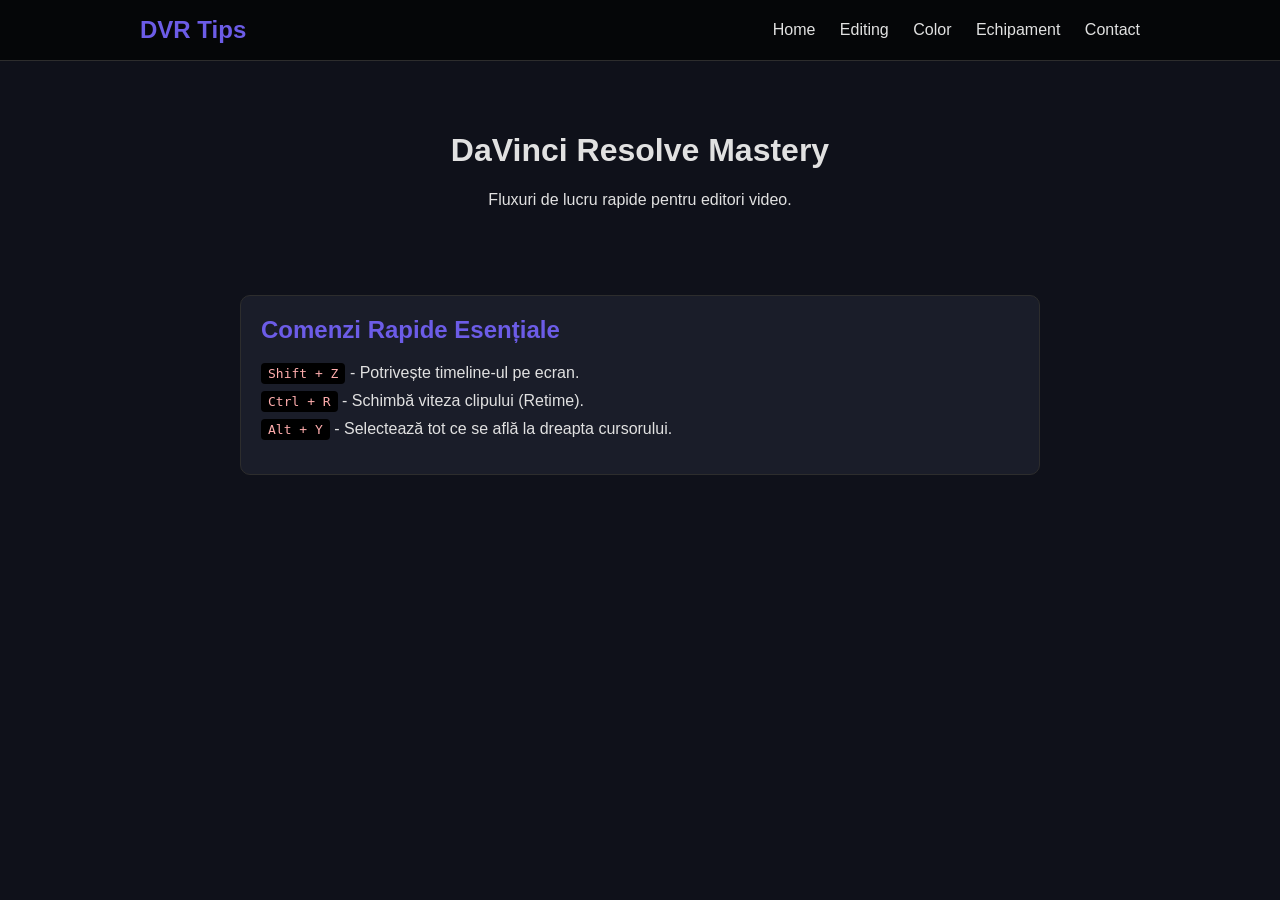
==== index.html @ db0664d8 "Reparat navigare index si structura contact" ====
<!DOCTYPE html>
<html lang="ro">
<head>
    <meta charset="UTF-8">
    <meta name="viewport" content="width=device-width, initial-scale=1.0">
    <title>DaVinci Resolve Mastery</title>
    <link rel="stylesheet" href="style.css">
</head>
<body>
    <nav>
        <div class="nav-container">
            <a href="index.html" class="logo">DVR Tips</a>
            <div class="links">
    <a href="index.html">Home</a>
    <a href="edit.html">Editing</a>
    <a href="color.html">Color</a>
    <a href="echipament.html">Echipament</a>
    <a href="contact.html">Contact</a>
</div>
            </div>
        </div>
    </nav>

    <header>
        <h1>DaVinci Resolve Mastery</h1>
        <p>Fluxuri de lucru rapide pentru editori video.</p>
    </header>

    <main>
        <section class="hero-tips">
            <div class="tip-card">
                <h2>Comenzi Rapide Esențiale</h2>
                <ul>
                    <li><code>Shift + Z</code> - Potrivește timeline-ul pe ecran.</li>
                    <li><code>Ctrl + R</code> - Schimbă viteza clipului (Retime).</li>
                    <li><code>Alt + Y</code> - Selectează tot ce se află la dreapta cursorului.</li>
                </ul>
            </div>
        </section>
    </main>
</body>
</html>
---- style.css ----
:root {
    --bg: #0f111a;
    --card: #1a1d29;
    --accent: #6c5ce7;
    --text: #e1e1e1;
}

body {
    background-color: var(--bg);
    color: var(--text);
    font-family: 'Segoe UI', sans-serif;
    margin: 0;
}

nav {
    background: #050608;
    padding: 1rem 0;
    border-bottom: 1px solid #2d2d2d;
}

.nav-container {
    max-width: 1000px;
    margin: 0 auto;
    display: flex;
    justify-content: space-between;
    align-items: center;
    padding: 0 20px;
}

.logo { color: var(--accent); font-weight: bold; text-decoration: none; font-size: 1.5rem; }

.links a {
    color: var(--text);
    text-decoration: none;
    margin-left: 20px;
    transition: 0.3s;
}

.links a:hover { color: var(--accent); }

header { text-align: center; padding: 50px 20px; }

main { max-width: 800px; margin: 0 auto; padding: 20px; }

.tip, .tip-card {
    background: var(--card);
    padding: 20px;
    border-radius: 10px;
    margin-bottom: 20px;
    border: 1px solid #2d2d2d;
}

h2 { color: var(--accent); margin-top: 0; }

code { background: #000; padding: 3px 7px; border-radius: 4px; color: #ffadad; }

ul { list-style: none; padding: 0; }
li { margin-bottom: 10px; }
table {
    width: 100%;
    border-collapse: collapse;
    margin-top: 10px;
}

th, td {
    text-align: left;
    padding: 12px;
    border-bottom: 1px solid #2d2d2d;
}

th {
    color: var(--accent);
    text-transform: uppercase;
    font-size: 0.8rem;
}

tr:hover {
    background: rgba(108, 92, 231, 0.1);
}
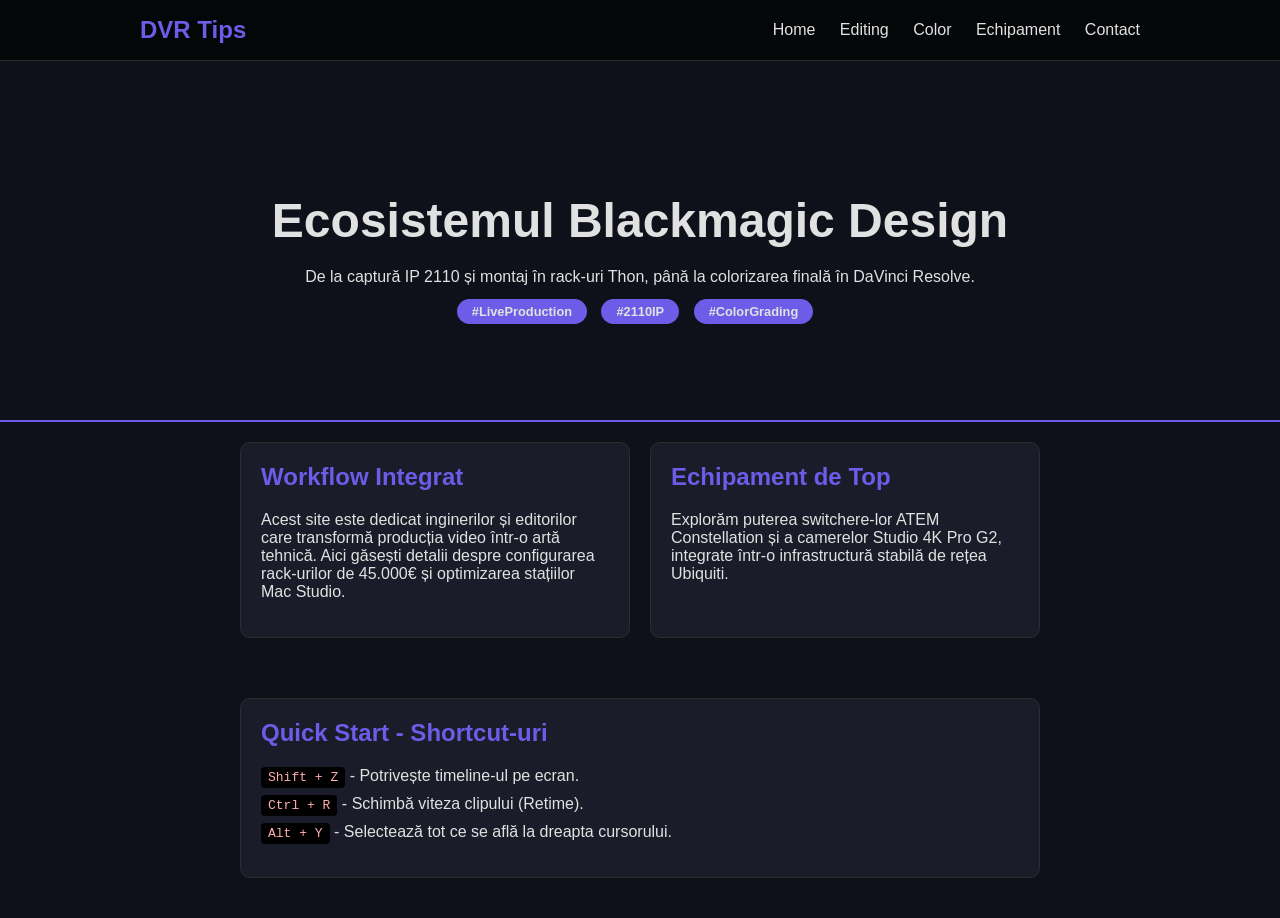
==== commit 3e4f7710: "Adaugat introducere si reparat navigare" ====
--- a/index.html
+++ b/index.html
@@ -3,7 +3,7 @@
 <head>
     <meta charset="UTF-8">
     <meta name="viewport" content="width=device-width, initial-scale=1.0">
-    <title>DaVinci Resolve Mastery</title>
+    <title>DaVinci Resolve Mastery & Studio Setup</title>
     <link rel="stylesheet" href="style.css">
 </head>
 <body>
@@ -11,25 +11,43 @@
         <div class="nav-container">
             <a href="index.html" class="logo">DVR Tips</a>
             <div class="links">
-    <a href="index.html">Home</a>
-    <a href="edit.html">Editing</a>
-    <a href="color.html">Color</a>
-    <a href="echipament.html">Echipament</a>
-    <a href="contact.html">Contact</a>
-</div>
+                <a href="index.html">Home</a>
+                <a href="edit.html">Editing</a>
+                <a href="color.html">Color</a>
+                <a href="echipament.html">Echipament</a>
+                <a href="contact.html">Contact</a>
             </div>
         </div>
     </nav>
 
-    <header>
-        <h1>DaVinci Resolve Mastery</h1>
-        <p>Fluxuri de lucru rapide pentru editori video.</p>
+    <header class="hero">
+        <div class="hero-content">
+            <h1>Ecosistemul Blackmagic Design</h1>
+            <p>De la captură IP 2110 și montaj în rack-uri Thon, până la colorizarea finală în DaVinci Resolve.</p>
+            <div class="hero-tags">
+                <span>#LiveProduction</span>
+                <span>#2110IP</span>
+                <span>#ColorGrading</span>
+            </div>
+        </div>
     </header>
 
     <main>
+        <section class="intro-grid">
+            <div class="tip-card">
+                <h2>Workflow Integrat</h2>
+                <p>Acest site este dedicat inginerilor și editorilor care transformă producția video într-o artă tehnică. Aici găsești detalii despre configurarea rack-urilor de 45.000€ și optimizarea stațiilor Mac Studio.</p>
+            </div>
+            
+            <div class="tip-card">
+                <h2>Echipament de Top</h2>
+                <p>Explorăm puterea switchere-lor ATEM Constellation și a camerelor Studio 4K Pro G2, integrate într-o infrastructură stabilă de rețea Ubiquiti.</p>
+            </div>
+        </section>
+
         <section class="hero-tips">
             <div class="tip-card">
-                <h2>Comenzi Rapide Esențiale</h2>
+                <h2>Quick Start - Shortcut-uri</h2>
                 <ul>
                     <li><code>Shift + Z</code> - Potrivește timeline-ul pe ecran.</li>
                     <li><code>Ctrl + R</code> - Schimbă viteza clipului (Retime).</li>
@@ -39,4 +57,4 @@
         </section>
     </main>
 </body>
-</html>
+</html>
--- a/style.css
+++ b/style.css
@@ -76,4 +76,37 @@
 
 tr:hover {
     background: rgba(108, 92, 231, 0.1);
+}
+.hero {
+    background: linear-gradient(rgba(15, 17, 26, 0.8), rgba(15, 17, 26, 0.9)), 
+                url('https://images.unsplash.com/photo-1574717024653-61fd2cf4d44d?auto=format&fit=crop&q=80&w=1000'); /* Imagine placeholder cu studio */
+    background-size: cover;
+    background-position: center;
+    padding: 100px 20px;
+    border-bottom: 2px solid var(--accent);
+}
+
+.hero-content h1 {
+    font-size: 3rem;
+    margin-bottom: 20px;
+}
+
+.hero-tags span {
+    background: var(--accent);
+    padding: 5px 15px;
+    border-radius: 20px;
+    font-size: 0.8rem;
+    margin-right: 10px;
+    font-weight: bold;
+}
+
+.intro-grid {
+    display: grid;
+    grid-template-columns: 1fr 1fr;
+    gap: 20px;
+    margin-bottom: 40px;
+}
+
+@media (max-width: 600px) {
+    .intro-grid { grid-template-columns: 1fr; }
 }
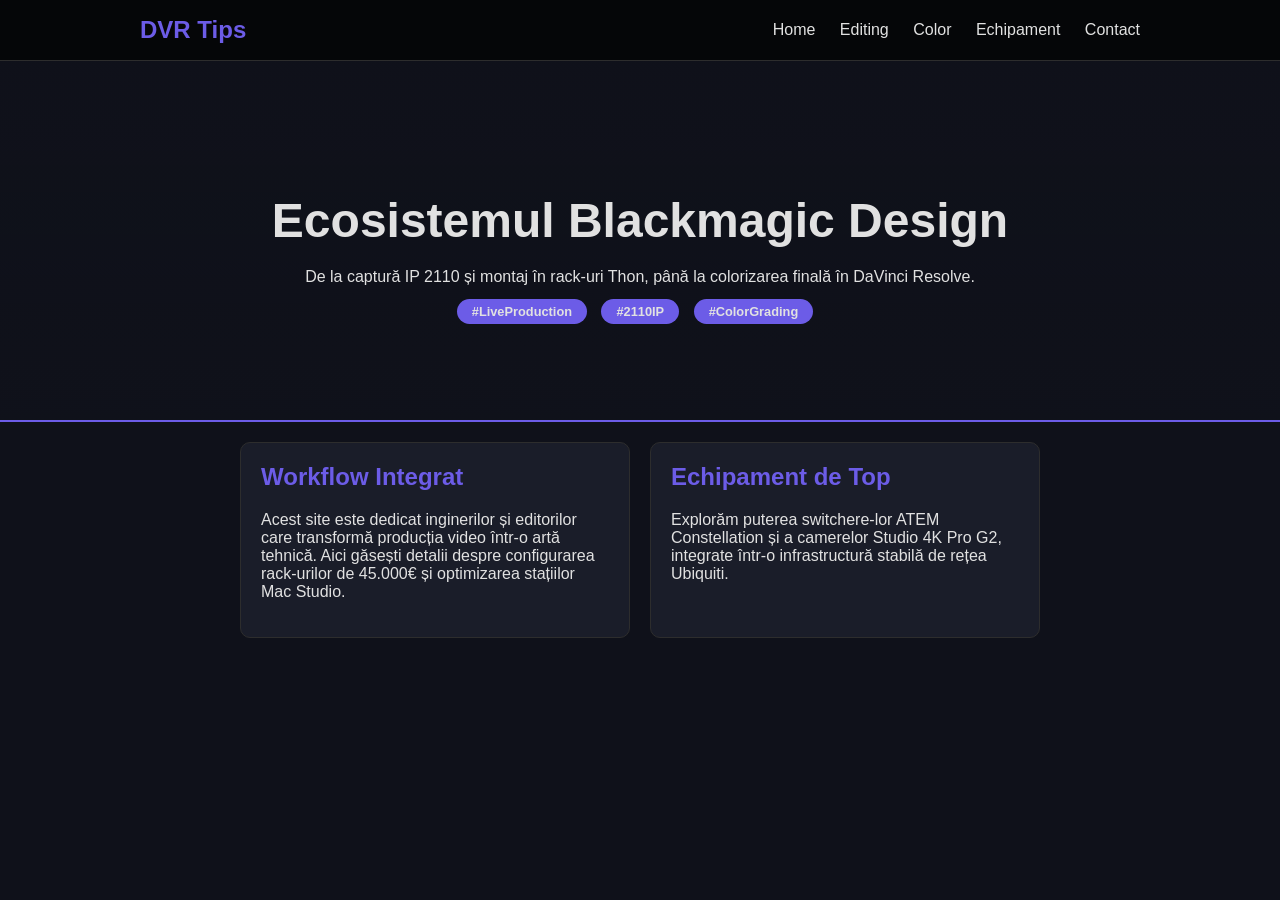
==== commit 6b0c304f: "Adaugat introducere si reparat navigare" ====
--- a/index.html
+++ b/index.html
@@ -3,7 +3,7 @@
 <head>
     <meta charset="UTF-8">
     <meta name="viewport" content="width=device-width, initial-scale=1.0">
-    <title>DaVinci Resolve Mastery & Studio Setup</title>
+    <title>David&Blackmagic</title>
     <link rel="stylesheet" href="style.css">
 </head>
 <body>
@@ -45,16 +45,6 @@
             </div>
         </section>
 
-        <section class="hero-tips">
-            <div class="tip-card">
-                <h2>Quick Start - Shortcut-uri</h2>
-                <ul>
-                    <li><code>Shift + Z</code> - Potrivește timeline-ul pe ecran.</li>
-                    <li><code>Ctrl + R</code> - Schimbă viteza clipului (Retime).</li>
-                    <li><code>Alt + Y</code> - Selectează tot ce se află la dreapta cursorului.</li>
-                </ul>
-            </div>
-        </section>
-    </main>
+        
 </body>
 </html>
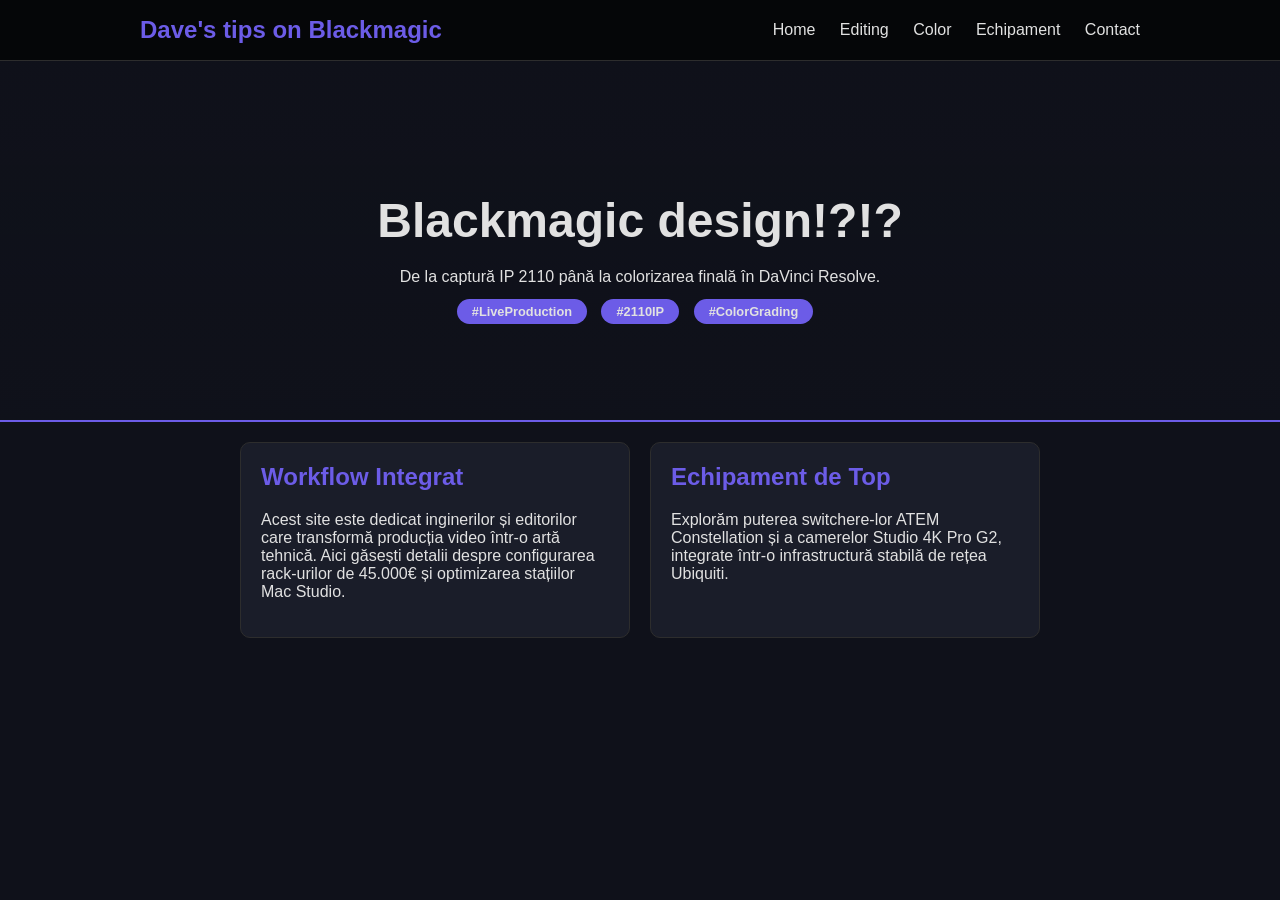
==== commit 01cf57a9: "Adaugat introducere si reparat navigare" ====
--- a/index.html
+++ b/index.html
@@ -9,7 +9,7 @@
 <body>
     <nav>
         <div class="nav-container">
-            <a href="index.html" class="logo">DVR Tips</a>
+            <a href="index.html" class="logo">Dave's tips on Blackmagic</a>
             <div class="links">
                 <a href="index.html">Home</a>
                 <a href="edit.html">Editing</a>
@@ -22,8 +22,8 @@
 
     <header class="hero">
         <div class="hero-content">
-            <h1>Ecosistemul Blackmagic Design</h1>
-            <p>De la captură IP 2110 și montaj în rack-uri Thon, până la colorizarea finală în DaVinci Resolve.</p>
+            <h1>Blackmagic design!?!?</h1>
+            <p>De la captură IP 2110 până la colorizarea finală în DaVinci Resolve.</p>
             <div class="hero-tags">
                 <span>#LiveProduction</span>
                 <span>#2110IP</span>
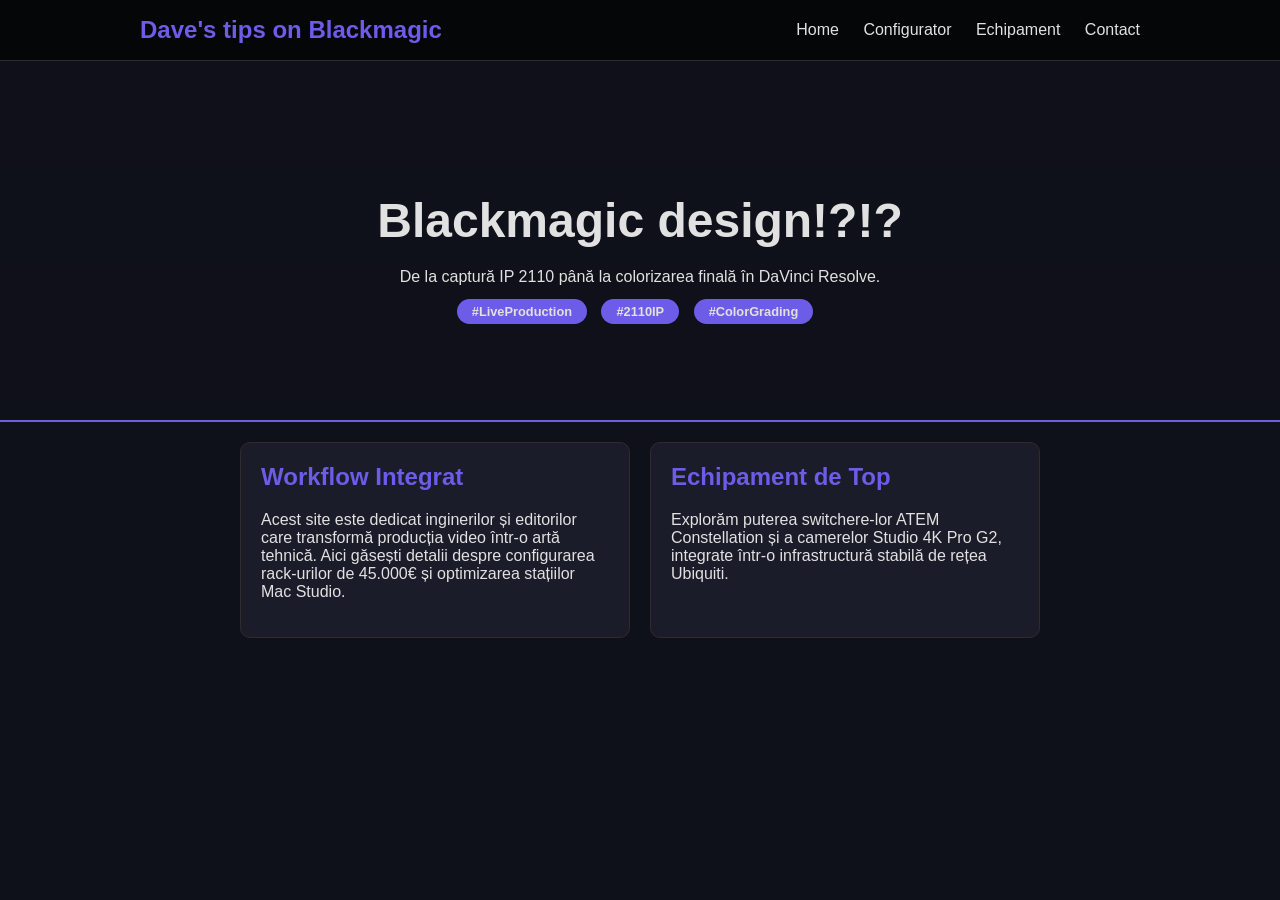
==== commit ebd49f0a: "rack56" ====
--- a/index.html
+++ b/index.html
@@ -10,13 +10,12 @@
     <nav>
         <div class="nav-container">
             <a href="index.html" class="logo">Dave's tips on Blackmagic</a>
-            <div class="links">
-                <a href="index.html">Home</a>
-                <a href="edit.html">Editing</a>
-                <a href="color.html">Color</a>
-                <a href="echipament.html">Echipament</a>
-                <a href="contact.html">Contact</a>
-            </div>
+<div class="links">
+    <a href="index.html">Home</a>
+    <a href="configurator.html">Configurator</a>
+    <a href="echipament.html">Echipament</a>
+    <a href="contact.html">Contact</a>
+</div>
         </div>
     </nav>
 
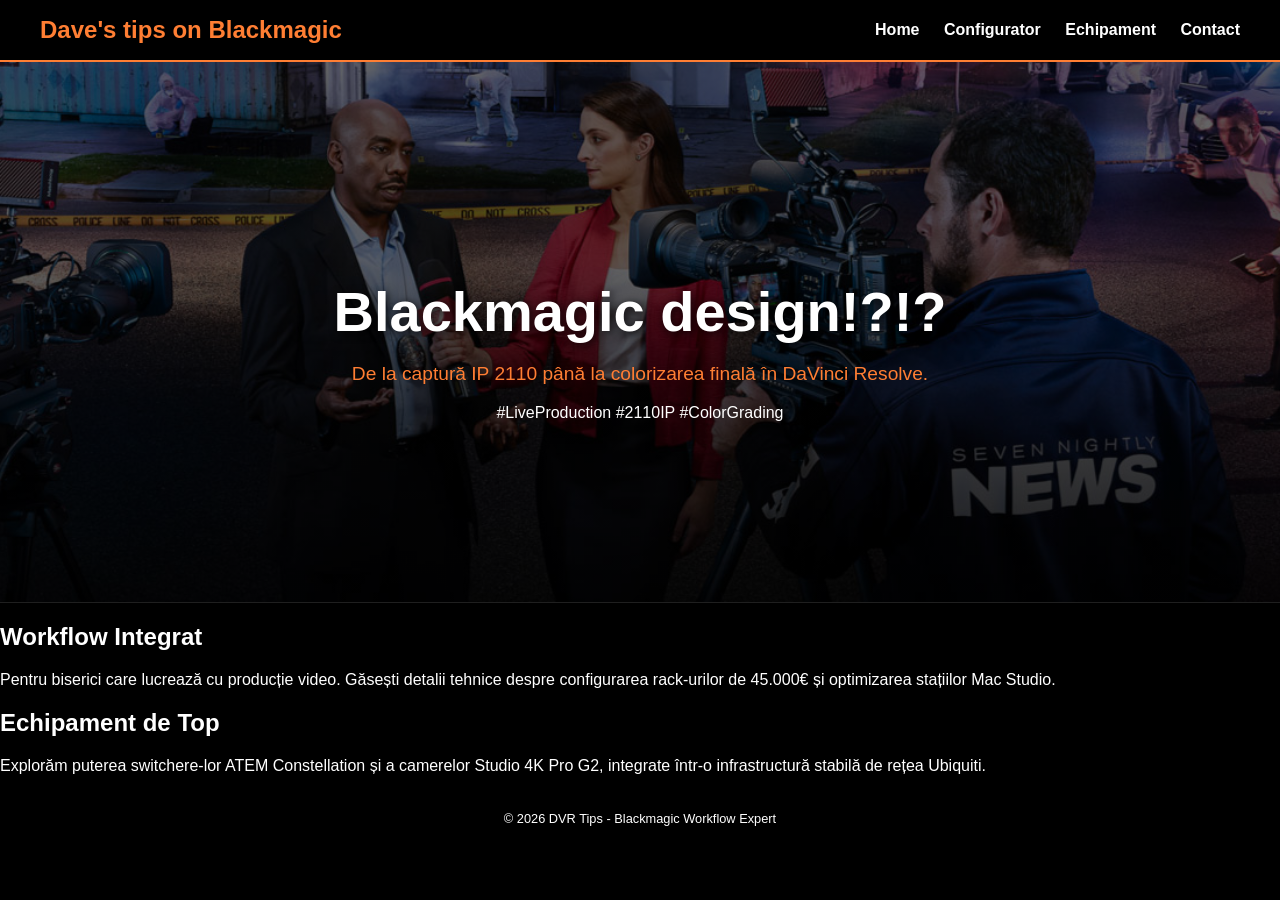
==== commit 1eca2e81: "Refacut HTML cu fundal livecam si tema portocalie" ====
--- a/index.html
+++ b/index.html
@@ -3,19 +3,19 @@
 <head>
     <meta charset="UTF-8">
     <meta name="viewport" content="width=device-width, initial-scale=1.0">
-    <title>David&Blackmagic</title>
+    <title>David & Blackmagic</title>
     <link rel="stylesheet" href="style.css">
 </head>
 <body>
     <nav>
         <div class="nav-container">
             <a href="index.html" class="logo">Dave's tips on Blackmagic</a>
-<div class="links">
-    <a href="index.html">Home</a>
-    <a href="configurator.html">Configurator</a>
-    <a href="echipament.html">Echipament</a>
-    <a href="contact.html">Contact</a>
-</div>
+            <div class="links">
+                <a href="index.html">Home</a>
+                <a href="configurator.html">Configurator</a>
+                <a href="echipament.html">Echipament</a>
+                <a href="contact.html">Contact</a>
+            </div>
         </div>
     </nav>
 
@@ -35,7 +35,7 @@
         <section class="intro-grid">
             <div class="tip-card">
                 <h2>Workflow Integrat</h2>
-                <p>Acest site este dedicat inginerilor și editorilor care transformă producția video într-o artă tehnică. Aici găsești detalii despre configurarea rack-urilor de 45.000€ și optimizarea stațiilor Mac Studio.</p>
+                <p>Pentru biserici care lucrează cu producție video. Găsești detalii tehnice despre configurarea rack-urilor de 45.000€ și optimizarea stațiilor Mac Studio.</p>
             </div>
             
             <div class="tip-card">
@@ -43,7 +43,10 @@
                 <p>Explorăm puterea switchere-lor ATEM Constellation și a camerelor Studio 4K Pro G2, integrate într-o infrastructură stabilă de rețea Ubiquiti.</p>
             </div>
         </section>
+    </main>
 
-        
+    <footer style="text-align: center; padding: 20px; color: var(--text-dim); font-size: 0.8rem;">
+        &copy; 2026 DVR Tips - Blackmagic Workflow Expert
+    </footer>
 </body>
 </html>
--- a/style.css
+++ b/style.css
@@ -1,8 +1,9 @@
 :root {
-    --bg: #0f111a;
-    --card: #1a1d29;
-    --accent: #6c5ce7;
-    --text: #e1e1e1;
+    --bg: #000000;
+    --card: #0a0a0a;
+    --accent: #ff7e33; /* Portocaliu Blackmagic */
+    --text: #ffffff;
+    --border: #1f1f1f;
 }
 
 body {
@@ -13,13 +14,41 @@
 }
 
 nav {
-    background: #050608;
+    background: rgba(0, 0, 0, 0.9);
     padding: 1rem 0;
-    border-bottom: 1px solid #2d2d2d;
+    border-bottom: 2px solid var(--accent);
+    position: sticky;
+    top: 0;
+    z-index: 1000;
+}
+
+/* Sectiunea noua pentru imaginea livecam.jpg */
+.hero {
+    background: linear-gradient(rgba(0,0,0,0.6), rgba(0,0,0,0.6)), url('livecam.jpg');
+    background-size: cover;
+    background-position: center;
+    height: 60vh;
+    display: flex;
+    flex-direction: column;
+    justify-content: center;
+    align-items: center;
+    text-align: center;
+    border-bottom: 1px solid var(--border);
+}
+
+.hero h1 {
+    font-size: 3.5rem;
+    margin-bottom: 10px;
+    text-shadow: 2px 2px 10px rgba(0,0,0,0.8);
+}
+
+.hero p {
+    font-size: 1.2rem;
+    color: var(--accent);
 }
 
 .nav-container {
-    max-width: 1000px;
+    max-width: 1200px;
     margin: 0 auto;
     display: flex;
     justify-content: space-between;
@@ -27,86 +56,13 @@
     padding: 0 20px;
 }
 
-.logo { color: var(--accent); font-weight: bold; text-decoration: none; font-size: 1.5rem; }
+.logo { color: var(--accent); font-weight: 800; text-decoration: none; font-size: 1.5rem; }
 
 .links a {
-    color: var(--text);
+    color: white;
     text-decoration: none;
     margin-left: 20px;
-    transition: 0.3s;
+    font-weight: 600;
 }
 
-.links a:hover { color: var(--accent); }
-
-header { text-align: center; padding: 50px 20px; }
-
-main { max-width: 800px; margin: 0 auto; padding: 20px; }
-
-.tip, .tip-card {
-    background: var(--card);
-    padding: 20px;
-    border-radius: 10px;
-    margin-bottom: 20px;
-    border: 1px solid #2d2d2d;
-}
-
-h2 { color: var(--accent); margin-top: 0; }
-
-code { background: #000; padding: 3px 7px; border-radius: 4px; color: #ffadad; }
-
-ul { list-style: none; padding: 0; }
-li { margin-bottom: 10px; }
-table {
-    width: 100%;
-    border-collapse: collapse;
-    margin-top: 10px;
-}
-
-th, td {
-    text-align: left;
-    padding: 12px;
-    border-bottom: 1px solid #2d2d2d;
-}
-
-th {
-    color: var(--accent);
-    text-transform: uppercase;
-    font-size: 0.8rem;
-}
-
-tr:hover {
-    background: rgba(108, 92, 231, 0.1);
-}
-.hero {
-    background: linear-gradient(rgba(15, 17, 26, 0.8), rgba(15, 17, 26, 0.9)), 
-                url('https://images.unsplash.com/photo-1574717024653-61fd2cf4d44d?auto=format&fit=crop&q=80&w=1000'); /* Imagine placeholder cu studio */
-    background-size: cover;
-    background-position: center;
-    padding: 100px 20px;
-    border-bottom: 2px solid var(--accent);
-}
-
-.hero-content h1 {
-    font-size: 3rem;
-    margin-bottom: 20px;
-}
-
-.hero-tags span {
-    background: var(--accent);
-    padding: 5px 15px;
-    border-radius: 20px;
-    font-size: 0.8rem;
-    margin-right: 10px;
-    font-weight: bold;
-}
-
-.intro-grid {
-    display: grid;
-    grid-template-columns: 1fr 1fr;
-    gap: 20px;
-    margin-bottom: 40px;
-}
-
-@media (max-width: 600px) {
-    .intro-grid { grid-template-columns: 1fr; }
-}+.links a:hover { color: var(--accent); }
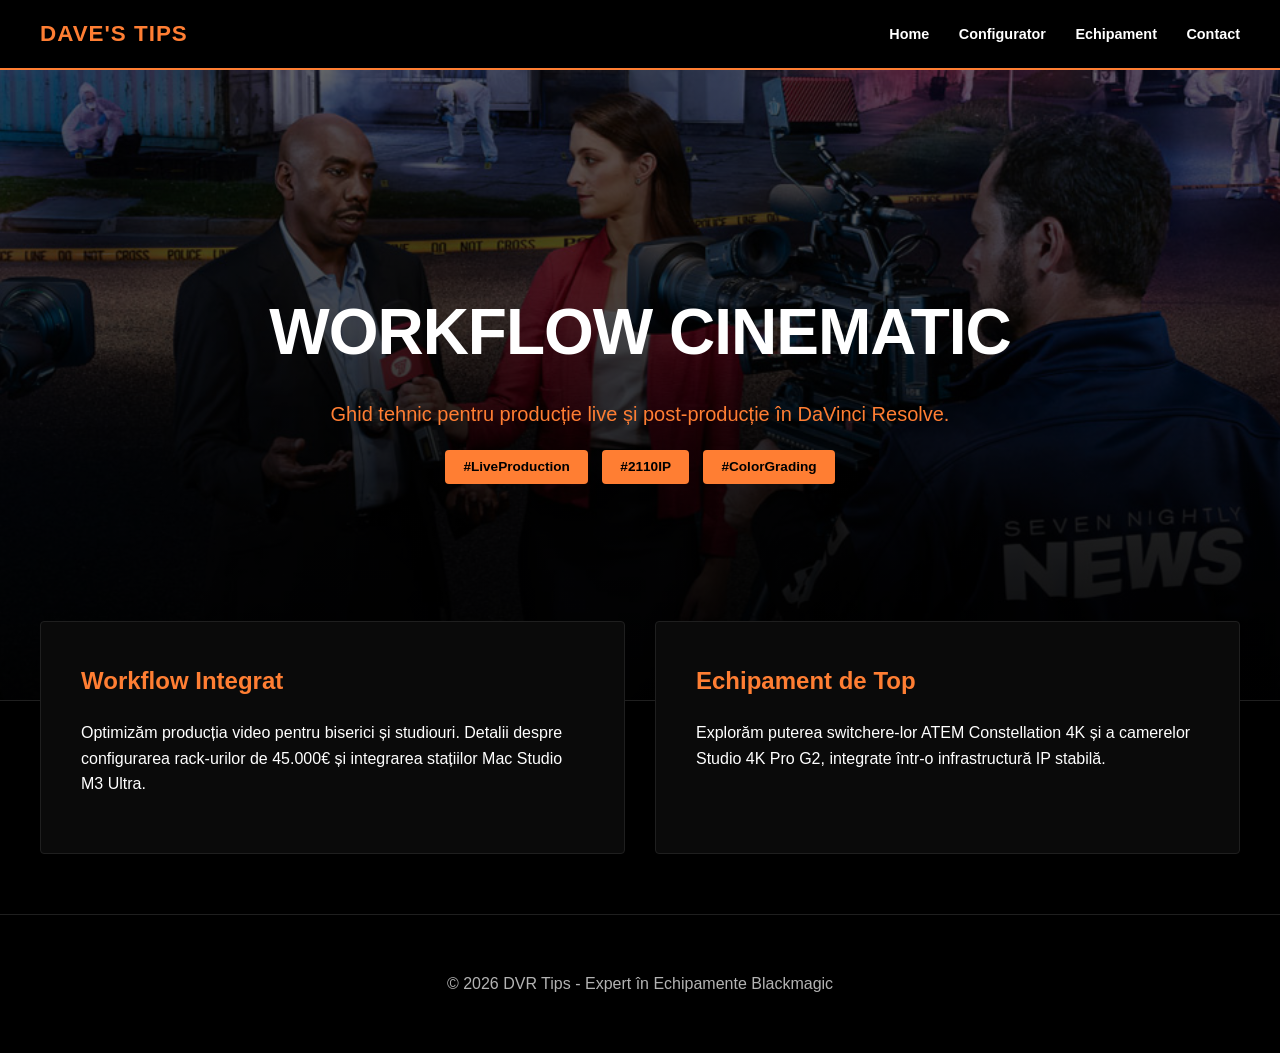
==== commit 7947e207: "Refacut design profesional Blackmagic" ====
--- a/index.html
+++ b/index.html
@@ -3,13 +3,13 @@
 <head>
     <meta charset="UTF-8">
     <meta name="viewport" content="width=device-width, initial-scale=1.0">
-    <title>David & Blackmagic</title>
+    <title>Dave's Tips | Blackmagic Workflow</title>
     <link rel="stylesheet" href="style.css">
 </head>
 <body>
     <nav>
         <div class="nav-container">
-            <a href="index.html" class="logo">Dave's tips on Blackmagic</a>
+            <a href="index.html" class="logo">Dave's Tips</a>
             <div class="links">
                 <a href="index.html">Home</a>
                 <a href="configurator.html">Configurator</a>
@@ -21,8 +21,8 @@
 
     <header class="hero">
         <div class="hero-content">
-            <h1>Blackmagic design!?!?</h1>
-            <p>De la captură IP 2110 până la colorizarea finală în DaVinci Resolve.</p>
+            <h1>Workflow Cinematic</h1>
+            <p>Ghid tehnic pentru producție live și post-producție în DaVinci Resolve.</p>
             <div class="hero-tags">
                 <span>#LiveProduction</span>
                 <span>#2110IP</span>
@@ -35,18 +35,18 @@
         <section class="intro-grid">
             <div class="tip-card">
                 <h2>Workflow Integrat</h2>
-                <p>Pentru biserici care lucrează cu producție video. Găsești detalii tehnice despre configurarea rack-urilor de 45.000€ și optimizarea stațiilor Mac Studio.</p>
+                <p>Optimizăm producția video pentru biserici și studiouri. Detalii despre configurarea rack-urilor de 45.000€ și integrarea stațiilor Mac Studio M3 Ultra.</p>
             </div>
             
             <div class="tip-card">
                 <h2>Echipament de Top</h2>
-                <p>Explorăm puterea switchere-lor ATEM Constellation și a camerelor Studio 4K Pro G2, integrate într-o infrastructură stabilă de rețea Ubiquiti.</p>
+                <p>Explorăm puterea switchere-lor ATEM Constellation 4K și a camerelor Studio 4K Pro G2, integrate într-o infrastructură IP stabilă.</p>
             </div>
         </section>
     </main>
 
-    <footer style="text-align: center; padding: 20px; color: var(--text-dim); font-size: 0.8rem;">
-        &copy; 2026 DVR Tips - Blackmagic Workflow Expert
+    <footer style="text-align: center; padding: 40px; color: var(--text-dim); border-top: 1px solid var(--border);">
+        <p>&copy; 2026 DVR Tips - Expert în Echipamente Blackmagic</p>
     </footer>
 </body>
 </html>
--- a/style.css
+++ b/style.css
@@ -1,50 +1,29 @@
 :root {
     --bg: #000000;
     --card: #0a0a0a;
-    --accent: #ff7e33; /* Portocaliu Blackmagic */
+    --accent: #ff7e33; /* Portocaliul oficial Blackmagic */
+    --accent-hover: #e66a20;
     --text: #ffffff;
+    --text-dim: #b3b3b3;
     --border: #1f1f1f;
 }
 
 body {
     background-color: var(--bg);
     color: var(--text);
-    font-family: 'Segoe UI', sans-serif;
+    font-family: 'Segoe UI', Roboto, Helvetica, Arial, sans-serif;
     margin: 0;
+    line-height: 1.6;
 }
 
+/* Navigație Modernă */
 nav {
-    background: rgba(0, 0, 0, 0.9);
+    background: rgba(0, 0, 0, 0.95);
     padding: 1rem 0;
     border-bottom: 2px solid var(--accent);
     position: sticky;
     top: 0;
     z-index: 1000;
-}
-
-/* Sectiunea noua pentru imaginea livecam.jpg */
-.hero {
-    background: linear-gradient(rgba(0,0,0,0.6), rgba(0,0,0,0.6)), url('livecam.jpg');
-    background-size: cover;
-    background-position: center;
-    height: 60vh;
-    display: flex;
-    flex-direction: column;
-    justify-content: center;
-    align-items: center;
-    text-align: center;
-    border-bottom: 1px solid var(--border);
-}
-
-.hero h1 {
-    font-size: 3.5rem;
-    margin-bottom: 10px;
-    text-shadow: 2px 2px 10px rgba(0,0,0,0.8);
-}
-
-.hero p {
-    font-size: 1.2rem;
-    color: var(--accent);
 }
 
 .nav-container {
@@ -56,13 +35,85 @@
     padding: 0 20px;
 }
 
-.logo { color: var(--accent); font-weight: 800; text-decoration: none; font-size: 1.5rem; }
+.logo { 
+    color: var(--accent); 
+    font-weight: 800; 
+    text-decoration: none; 
+    font-size: 1.4rem;
+    text-transform: uppercase;
+    letter-spacing: 1px;
+}
 
 .links a {
-    color: white;
+    color: var(--text);
     text-decoration: none;
-    margin-left: 20px;
+    margin-left: 25px;
     font-weight: 600;
+    font-size: 0.9rem;
+    transition: 0.3s;
 }
 
-.links a:hover { color: var(--accent); }+.links a:hover { color: var(--accent); }
+
+/* Hero Section cu livecam.jpg */
+.hero {
+    background: linear-gradient(rgba(0,0,0,0.6), rgba(0,0,0,0.85)), url('livecam.jpg');
+    background-size: cover;
+    background-position: center;
+    height: 70vh;
+    display: flex;
+    align-items: center;
+    justify-content: center;
+    text-align: center;
+    border-bottom: 1px solid var(--border);
+}
+
+.hero-content h1 {
+    font-size: 4rem;
+    margin: 0;
+    text-transform: uppercase;
+    letter-spacing: -1px;
+}
+
+.hero-content p {
+    font-size: 1.25rem;
+    color: var(--accent);
+    max-width: 700px;
+    margin: 15px auto;
+}
+
+.hero-tags span {
+    background: var(--accent);
+    color: #000;
+    padding: 6px 18px;
+    border-radius: 4px;
+    font-size: 0.85rem;
+    font-weight: 800;
+    margin: 5px;
+    display: inline-block;
+}
+
+/* Grila de Carduri */
+.intro-grid {
+    display: grid;
+    grid-template-columns: repeat(auto-fit, minmax(300px, 1fr));
+    gap: 30px;
+    max-width: 1200px;
+    margin: -80px auto 60px; /* Cardurile se suprapun peste Hero */
+    padding: 0 20px;
+}
+
+.tip-card {
+    background: var(--card);
+    padding: 40px;
+    border-radius: 4px;
+    border: 1px solid var(--border);
+    transition: transform 0.3s, border-color 0.3s;
+}
+
+.tip-card:hover {
+    transform: translateY(-10px);
+    border-color: var(--accent);
+}
+
+.tip-card h2 { color: var(--accent); margin-top: 0; font-size: 1.5rem; }
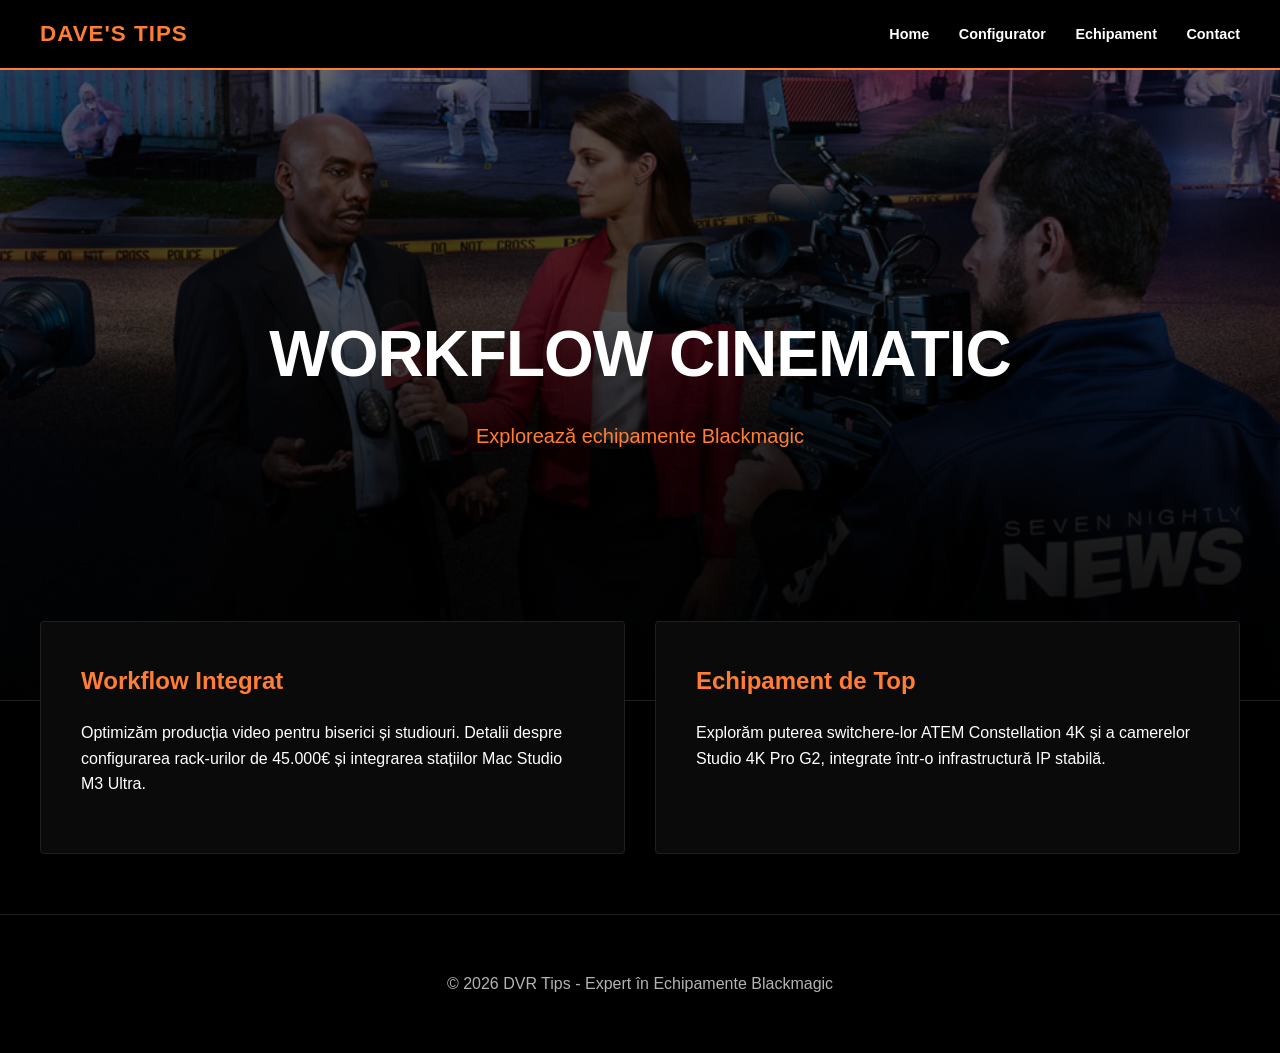
==== commit cdd578e0: "rack56proe" ====
--- a/index.html
+++ b/index.html
@@ -22,13 +22,8 @@
     <header class="hero">
         <div class="hero-content">
             <h1>Workflow Cinematic</h1>
-            <p>Ghid tehnic pentru producție live și post-producție în DaVinci Resolve.</p>
-            <div class="hero-tags">
-                <span>#LiveProduction</span>
-                <span>#2110IP</span>
-                <span>#ColorGrading</span>
-            </div>
-        </div>
+            <p>Explorează echipamente Blackmagic</p>
+           
     </header>
 
     <main>
